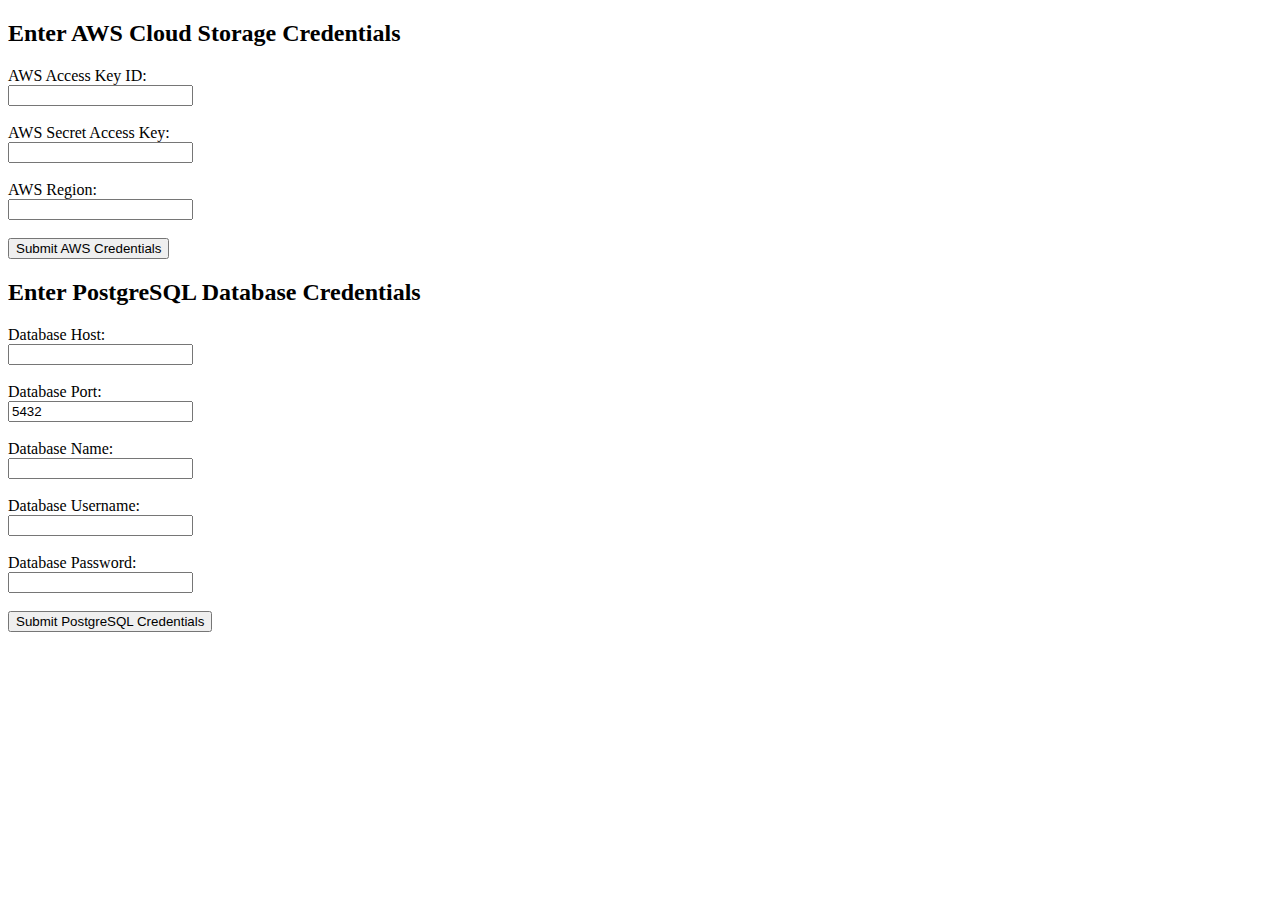
==== backend/templates/index.html @ a66a9c1a "Added data ingestion pipeline" ====
<!DOCTYPE html>
<html lang="en">
<head>
    <meta charset="UTF-8">
    <meta name="viewport" content="width=device-width, initial-scale=1.0">
    <title>Cloud & PostgreSQL Credentials</title>
    <link rel="stylesheet" href="{{ url_for('static', filename='style.css') }}">
</head>
<body>
    <h2>Enter AWS Cloud Storage Credentials</h2>
    <form id="cloud-credentials-form">
        <label for="access-key">AWS Access Key ID:</label><br>
        <input type="text" id="access-key" name="access-key" required><br><br>
        
        <label for="secret-key">AWS Secret Access Key:</label><br>
        <input type="password" id="secret-key" name="secret-key" required><br><br>
        
        <label for="region">AWS Region:</label><br>
        <input type="text" id="region" name="region" required><br><br>
        
        <button type="submit">Submit AWS Credentials</button>
    </form>

    <h3 id="cloud-message"></h3>

    <h2>Enter PostgreSQL Database Credentials</h2>
    <form id="postgres-credentials-form">
        <label for="db-host">Database Host:</label><br>
        <input type="text" id="db-host" name="db-host" required><br><br>
        
        <label for="db-port">Database Port:</label><br>
        <input type="text" id="db-port" name="db-port" value="5432" required><br><br>
        
        <label for="db-name">Database Name:</label><br>
        <input type="text" id="db-name" name="db-name" required><br><br>
        
        <label for="db-user">Database Username:</label><br>
        <input type="text" id="db-user" name="db-user" required><br><br>
        
        <label for="db-password">Database Password:</label><br>
        <input type="password" id="db-password" name="db-password" required><br><br>
        
        <button type="submit">Submit PostgreSQL Credentials</button>
    </form>

    <h3 id="postgres-message"></h3>

    <script>
        // AWS Cloud Credentials Form Submission
        document.getElementById("cloud-credentials-form").onsubmit = async function(event) {
            event.preventDefault();  // Prevent form from reloading the page
            const accessKey = document.getElementById("access-key").value;
            const secretKey = document.getElementById("secret-key").value;
            const region = document.getElementById("region").value;

            // Send the cloud credentials to the backend (Flask)
            const response = await fetch("/get_files", {
                method: "POST",
                headers: {
                    "Content-Type": "application/json"
                },
                body: JSON.stringify({
                    access_key: accessKey,
                    secret_key: secretKey,
                    region: region
                })
            });

            const data = await response.json();
            if (data.success) {
                document.getElementById("cloud-message").innerText = "AWS files downloaded successfully!";
            } else {
                document.getElementById("cloud-message").innerText = "Error: " + data.message;
            }
        };

        // PostgreSQL Credentials Form Submission
        document.getElementById("postgres-credentials-form").onsubmit = async function(event) {
            event.preventDefault();  // Prevent form from reloading the page
            const dbHost = document.getElementById("db-host").value;
            const dbPort = document.getElementById("db-port").value;
            const dbName = document.getElementById("db-name").value;
            const dbUser = document.getElementById("db-user").value;
            const dbPassword = document.getElementById("db-password").value;

            // Send the PostgreSQL credentials to the backend (Flask)
            const response = await fetch("/connect_postgres", {
                method: "POST",
                headers: {
                    "Content-Type": "application/json"
                },
                body: JSON.stringify({
                    db_host: dbHost,
                    db_port: dbPort,
                    db_name: dbName,
                    db_user: dbUser,
                    db_password: dbPassword
                })
            });

            const data = await response.json();
            if (data.success) {
                document.getElementById("postgres-message").innerText = "PostgreSQL connected successfully!";
            } else {
                document.getElementById("postgres-message").innerText = "Error: " + data.message;
            }
        };
    </script>
</body>
</html>
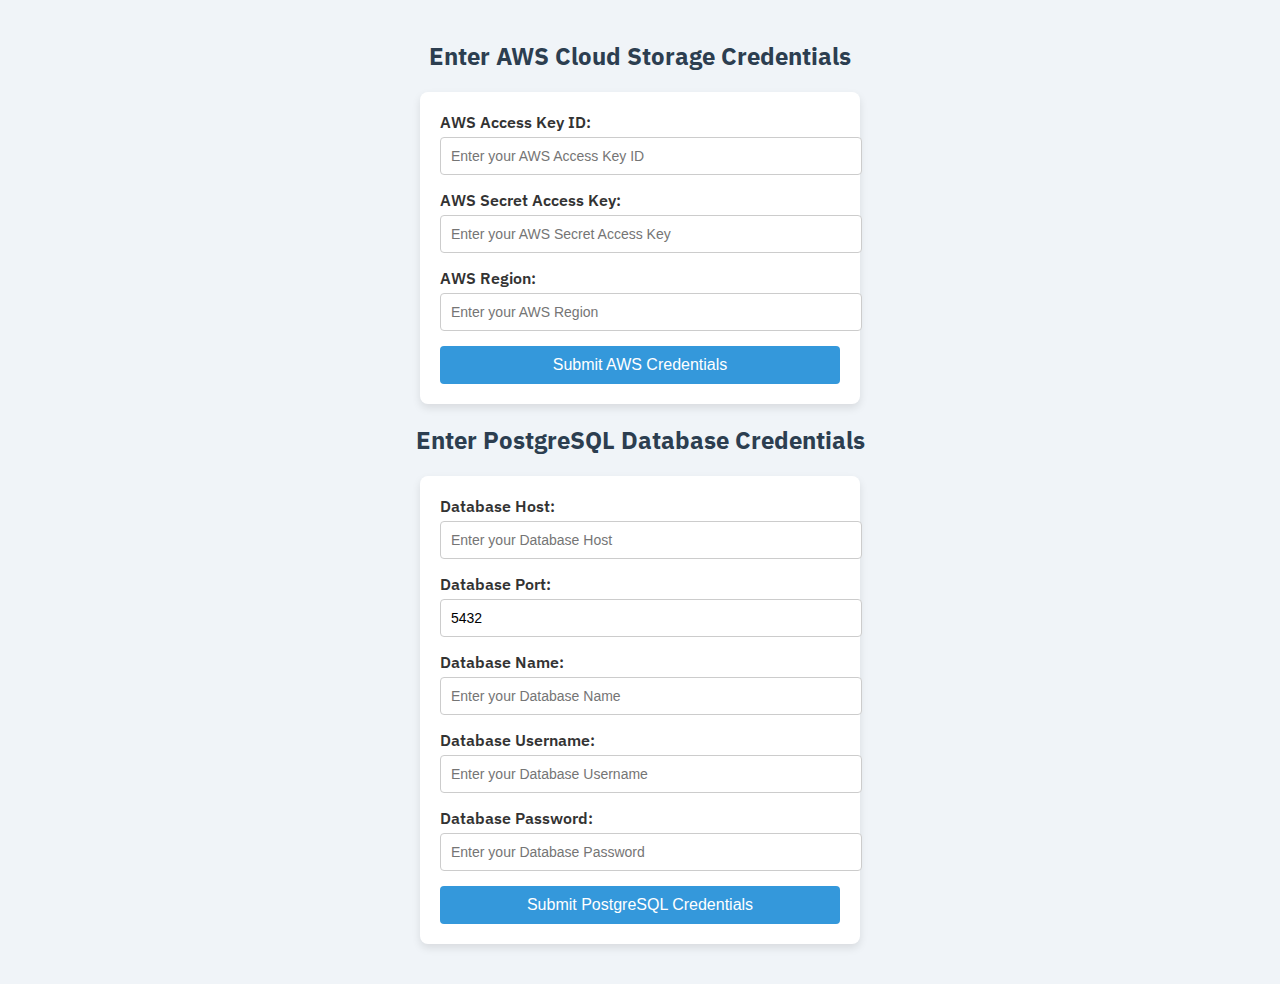
==== commit adbbfc53: "Adding home page and improving configure page" ====
--- a/backend/templates/index.html
+++ b/backend/templates/index.html
@@ -4,46 +4,108 @@
     <meta charset="UTF-8">
     <meta name="viewport" content="width=device-width, initial-scale=1.0">
     <title>Cloud & PostgreSQL Credentials</title>
+    <link href="https://fonts.googleapis.com/css2?family=IBM+Plex+Sans:wght@400;600&display=swap" rel="stylesheet">
     <link rel="stylesheet" href="{{ url_for('static', filename='style.css') }}">
+    <style>
+        body {
+            font-family: 'IBM Plex Sans', sans-serif;
+            background-color: #f0f4f8;
+            color: #333;
+            margin: 0;
+            padding: 0;
+            display: flex;
+            justify-content: center;
+            align-items: center;
+            min-height: 100vh;
+        }
+        h2, h3 {
+            text-align: center;
+            color: #2c3e50;
+        }
+        form {
+            background-color: #fff;
+            padding: 20px;
+            border-radius: 8px;
+            box-shadow: 0 4px 8px rgba(0, 0, 0, 0.1);
+            max-width: 400px;
+            margin: 20px auto;
+        }
+        label {
+            font-weight: 600;
+            margin-bottom: 5px;
+            display: block;
+        }
+        input[type="text"], input[type="password"] {
+            width: 100%;
+            padding: 10px;
+            margin-bottom: 15px;
+            border: 1px solid #ccc;
+            border-radius: 4px;
+            font-size: 14px;
+        }
+        button {
+            width: 100%;
+            background-color: #3498db;
+            color: white;
+            padding: 10px;
+            border: none;
+            border-radius: 4px;
+            font-size: 16px;
+            cursor: pointer;
+        }
+        button:hover {
+            background-color: #2980b9;
+        }
+        h3 {
+            margin-top: 20px;
+            color: #e74c3c;
+        }
+        .container {
+            width: 100%;
+            padding: 20px;
+        }
+    </style>
 </head>
 <body>
-    <h2>Enter AWS Cloud Storage Credentials</h2>
-    <form id="cloud-credentials-form">
-        <label for="access-key">AWS Access Key ID:</label><br>
-        <input type="text" id="access-key" name="access-key" required><br><br>
-        
-        <label for="secret-key">AWS Secret Access Key:</label><br>
-        <input type="password" id="secret-key" name="secret-key" required><br><br>
-        
-        <label for="region">AWS Region:</label><br>
-        <input type="text" id="region" name="region" required><br><br>
-        
-        <button type="submit">Submit AWS Credentials</button>
-    </form>
+    <div class="container">
+        <h2>Enter AWS Cloud Storage Credentials</h2>
+        <form id="cloud-credentials-form">
+            <label for="access-key">AWS Access Key ID:</label>
+            <input type="text" id="access-key" name="access-key" placeholder="Enter your AWS Access Key ID" required>
+            
+            <label for="secret-key">AWS Secret Access Key:</label>
+            <input type="password" id="secret-key" name="secret-key" placeholder="Enter your AWS Secret Access Key" required>
+            
+            <label for="region">AWS Region:</label>
+            <input type="text" id="region" name="region" placeholder="Enter your AWS Region" required>
+            
+            <button type="submit">Submit AWS Credentials</button>
+        </form>
 
-    <h3 id="cloud-message"></h3>
+        <h3 id="cloud-message"></h3>
 
-    <h2>Enter PostgreSQL Database Credentials</h2>
-    <form id="postgres-credentials-form">
-        <label for="db-host">Database Host:</label><br>
-        <input type="text" id="db-host" name="db-host" required><br><br>
-        
-        <label for="db-port">Database Port:</label><br>
-        <input type="text" id="db-port" name="db-port" value="5432" required><br><br>
-        
-        <label for="db-name">Database Name:</label><br>
-        <input type="text" id="db-name" name="db-name" required><br><br>
-        
-        <label for="db-user">Database Username:</label><br>
-        <input type="text" id="db-user" name="db-user" required><br><br>
-        
-        <label for="db-password">Database Password:</label><br>
-        <input type="password" id="db-password" name="db-password" required><br><br>
-        
-        <button type="submit">Submit PostgreSQL Credentials</button>
-    </form>
+        <h2>Enter PostgreSQL Database Credentials</h2>
+        <form id="postgres-credentials-form">
+            <label for="db-host">Database Host:</label>
+            <input type="text" id="db-host" name="db-host" placeholder="Enter your Database Host" required>
+            
+            <label for="db-port">Database Port:</label>
+            <input type="text" id="db-port" name="db-port" value="5432" required>
+            
+            <label for="db-name">Database Name:</label>
+            <input type="text" id="db-name" name="db-name" placeholder="Enter your Database Name" required>
+            
+            <label for="db-user">Database Username:</label>
+            <input type="text" id="db-user" name="db-user" placeholder="Enter your Database Username" required>
+            
+            <label for="db-password">Database Password:</label>
+            <input type="password" id="db-password" name="db-password" placeholder="Enter your Database Password" required>
+            
+            <button type="submit">Submit PostgreSQL Credentials</button>
+        </form>
 
-    <h3 id="postgres-message"></h3>
+        <h3 id="postgres-message"></h3>
+    </div>
 
     <script>
         // AWS Cloud Credentials Form Submission
